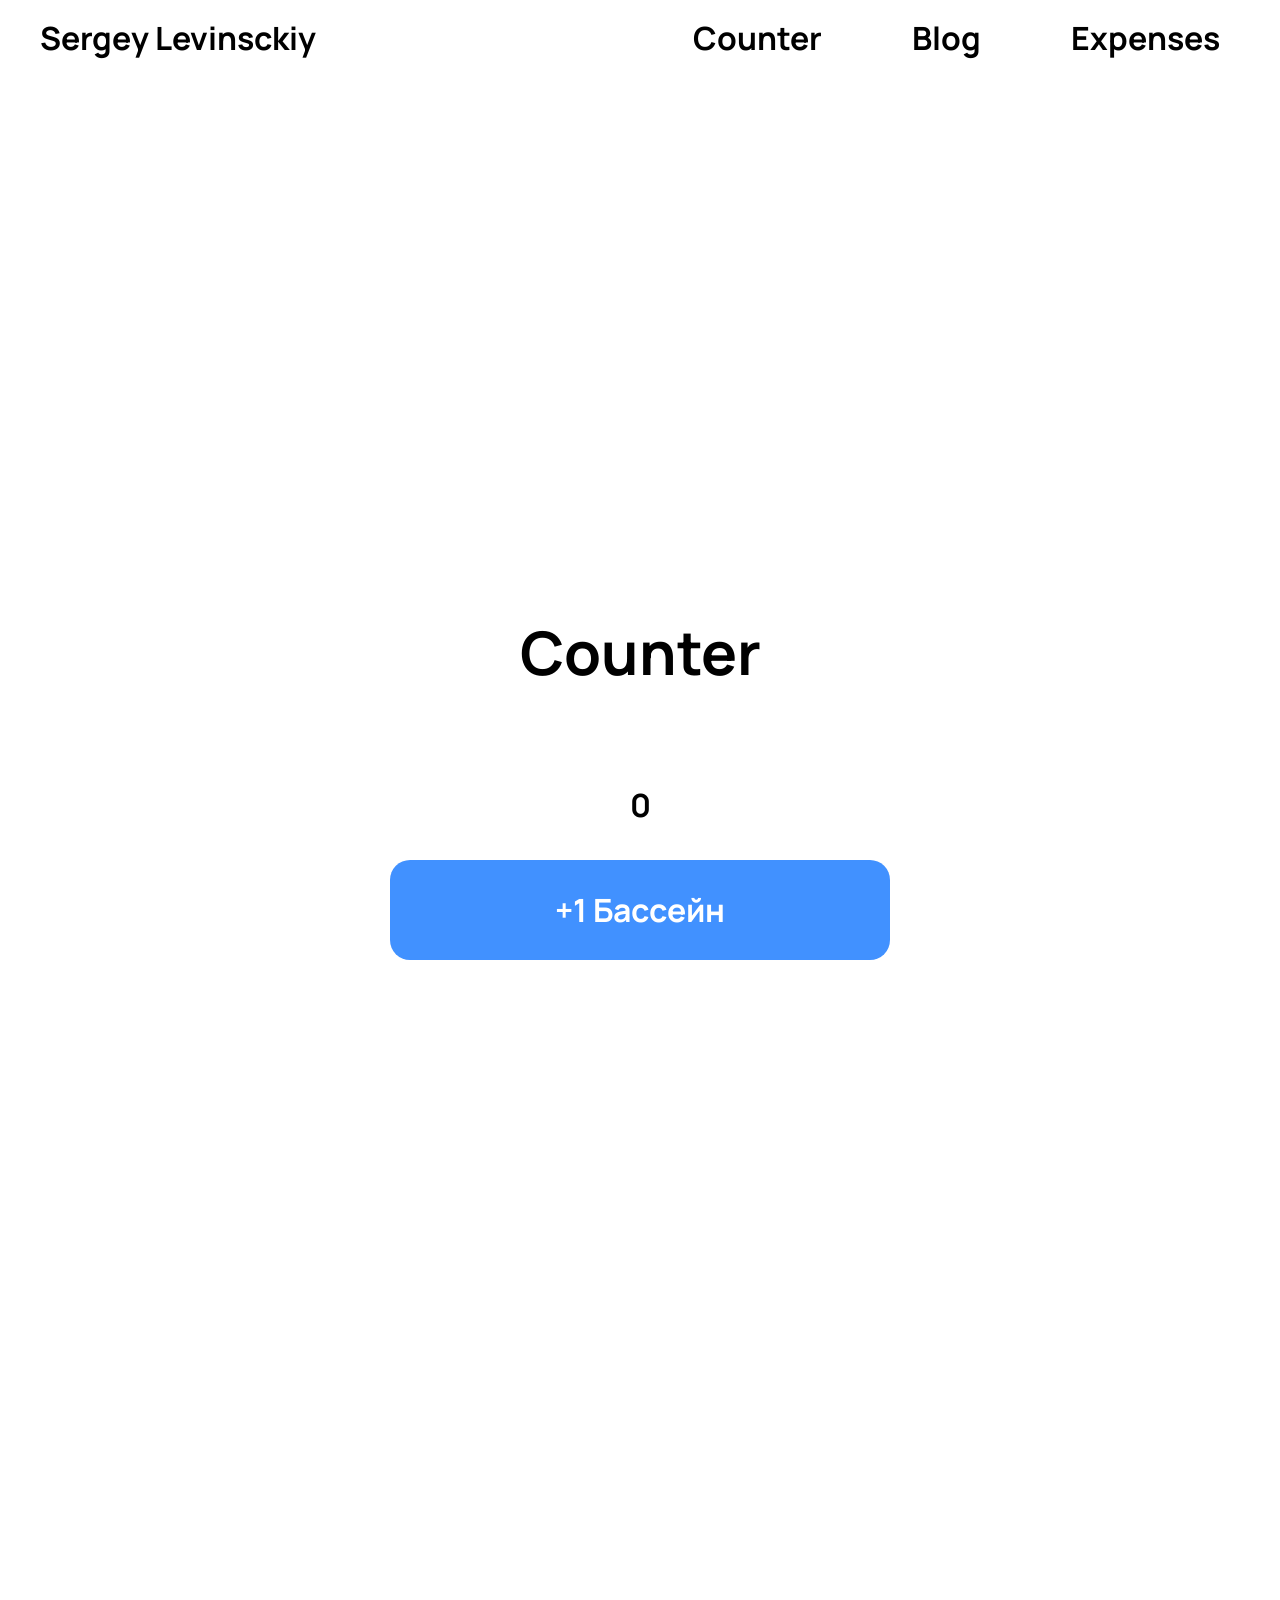
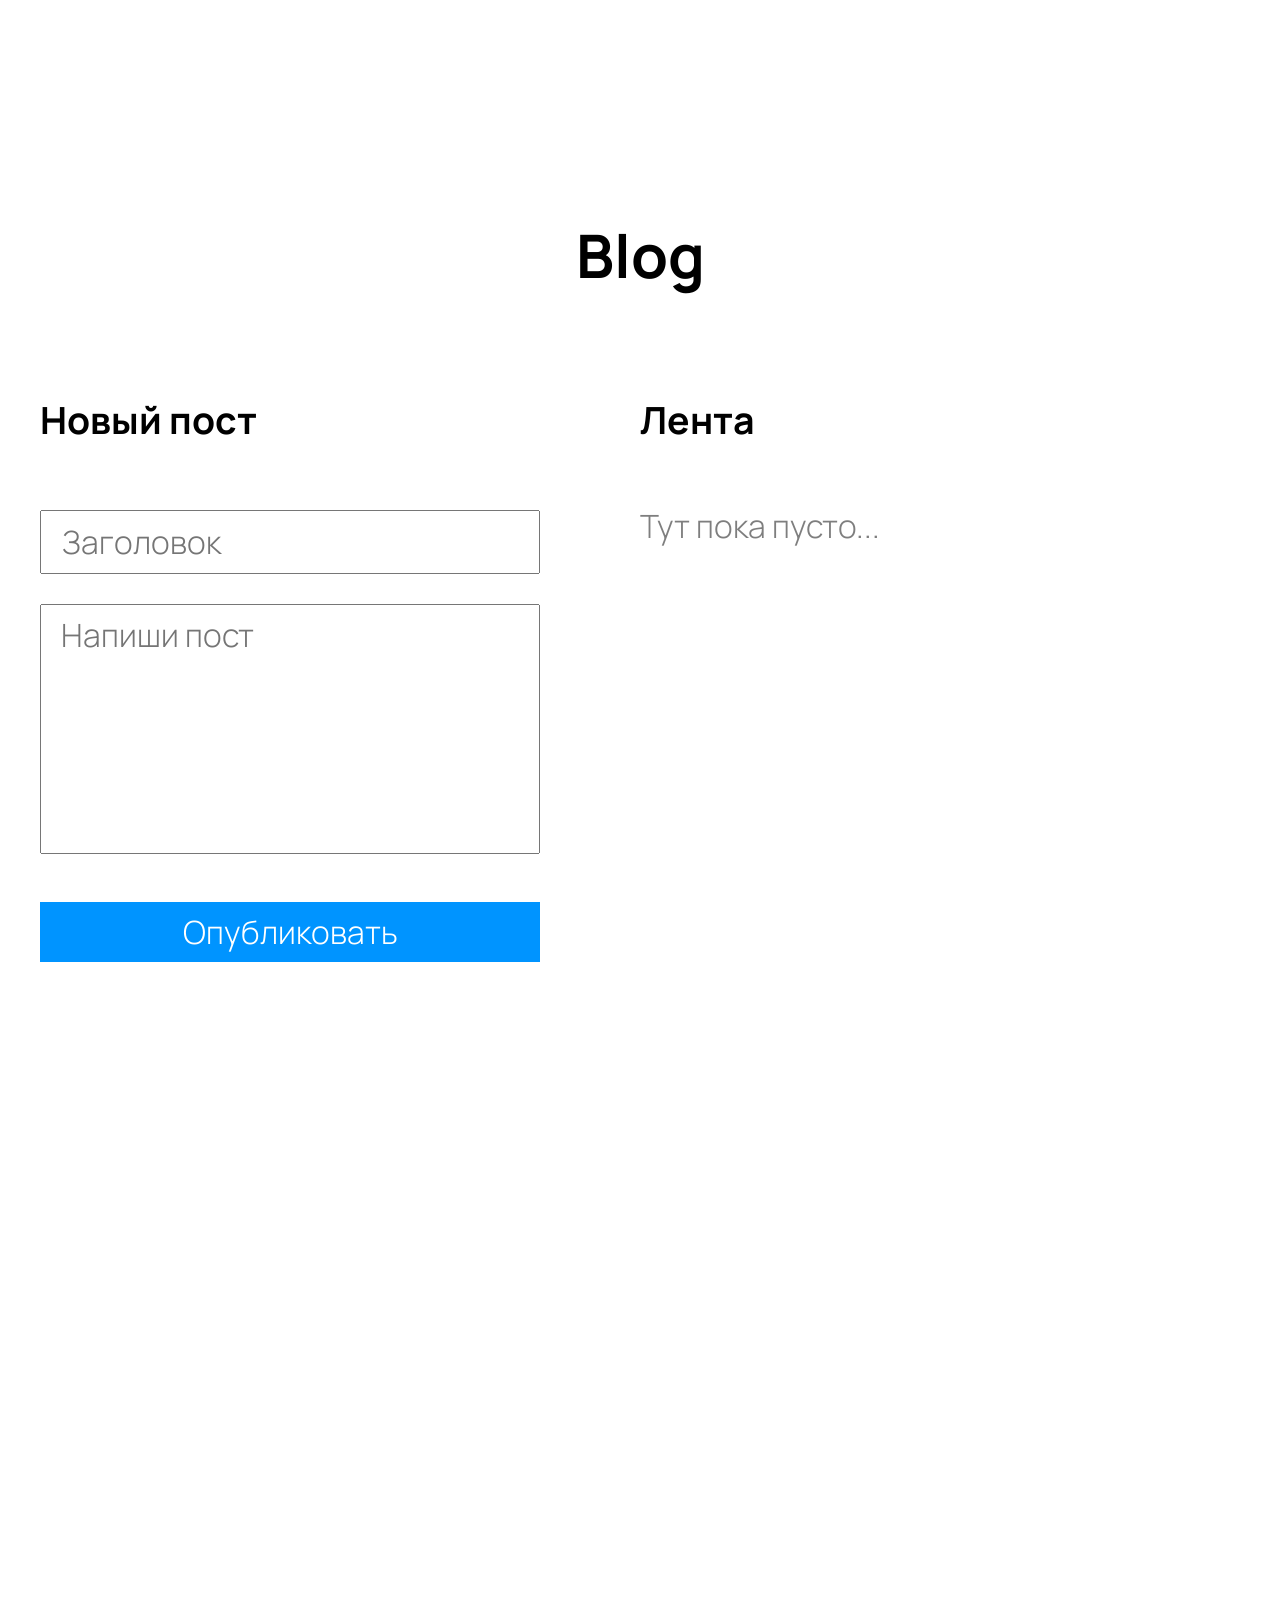
==== index.html @ 2fd4d4a5 "add blog.js" ====
<!DOCTYPE html>
<html lang="en">

<head>
    <meta charset="UTF-8">
    <meta name="viewport" content="width=device-width, initial-scale=1.0">
    <link rel="preconnect" href="https://fonts.googleapis.com">
    <link rel="preconnect" href="https://fonts.gstatic.com" crossorigin>
    <link href="https://fonts.googleapis.com/css2?family=Manrope:wght@200..800&display=swap" rel="stylesheet">

    <link rel="stylesheet" href="css/style.css">
    <title>App JS</title>
</head>

<body>
    <div class="container">
        <header class="header">
            <div class="logo">Sergey Levinsckiy</div>
            <nav>
                <ul>
                    <li><a href="#counter">Counter</a></li>
                    <li><a href="#blog">Blog</a></li>
                    <li><a href="#expenses">Expenses</a></li>
                </ul>
            </nav>
        </header>
        <main>
            <section class="counter" id="counter">
                <h2>Counter</h2>
                <div class="counter__resylt">
                    <p class="resylt">0</p>
                </div>
                <div class="counter__button">
                    <button class="counter__button-plus">+1 Бассейн</button>
                    <button class="counter__button-reset">Сбросить</button>
                </div>
            </section>
            <section class="blog" id="blog">
                <h2>Blog</h2>
                <div class="blog__body">
                    <div class="blog__new-post">
                        <h3 class="blog__title">Новый пост</h3>
                        <div class="blog__form">
                            <input type="text" class="blog__input blog__input--title" placeholder="Заголовок">
                            <textarea type="text" class="blog__input blog__input--post"
                                placeholder="Напиши пост"></textarea>
                            <button class="blog__button">Опубликовать</button>
                            <p class="validation-message"></p>
                        </div>
                    </div>
                    <div class="blog__posts">
                        <h3 class="blog__title">Лента</h3>
                        <div class="blog__content">
                            <p class="empty">Тут пока пусто...</p>
                        </div>
                    </div>
                </div>
            </section>
            <section class="expenses" id="expenses">
                <div class="expenses__body">
                </div>
            </section>
        </main>
        <footer>

        </footer>
    </div>
</body>

<script type="module" src="js/script.js"></script>

</html>
---- css/style.css ----
@charset "UTF-8";
/* ===== CSS RESET / BASE ===== */
*,
*::before,
*::after {
  box-sizing: border-box;
}

* {
  margin: 0;
  padding: 0;
}

/* Убираем странные дефолты браузеров */
html {
  line-height: 1.15;
  -webkit-text-size-adjust: 100%;
  scroll-behavior: smooth;
}

body {
  min-height: 100vh;
  text-rendering: optimizeSpeed;
}

/* Изображения */
img,
picture,
video,
canvas,
svg {
  display: block;
  max-width: 100%;
}

/* Формы */
input,
button,
textarea,
select {
  font: inherit;
  color: inherit;
}

button {
  background: none;
  border: none;
  cursor: pointer;
}

/* Ссылки */
a {
  text-decoration: none;
  color: inherit;
}

/* Списки */
ul,
ol {
  list-style: none;
}

/* Заголовки */
h1,
h2,
h3,
h4,
h5,
h6 {
  font-weight: inherit;
}

/* Таблицы */
table {
  border-collapse: collapse;
  border-spacing: 0;
}

.header {
  display: flex;
  position: sticky;
  z-index: 1000;
  top: 0;
  width: 100%;
  justify-content: space-between;
  align-items: center;
  background-color: #fff;
  margin: 20px 0 150px 0;
}
.header nav ul {
  display: flex;
}
.header nav ul li {
  margin-left: 50px;
}
.header nav ul li a {
  padding: 10px 20px;
}
.header nav ul li a:hover {
  opacity: 0.5;
}

.counter {
  display: flex;
  flex-direction: column;
  align-items: center;
  justify-content: center;
}
.counter button {
  width: 500px;
  height: 100px;
  border-radius: 20px;
  color: #fff;
}
.counter__resylt {
  margin-bottom: 36px;
}
.counter__button {
  display: flex;
  flex-direction: column;
  align-items: center;
  justify-content: center;
}
.counter__button-plus {
  background-color: #4191FF;
  margin-bottom: 35px;
}
.counter__button-reset {
  display: none;
  background-color: #D45366;
}
.counter .open {
  display: block;
}

.blog {
  display: flex;
  flex-direction: column;
  justify-content: center;
  align-items: center;
}
.blog__body {
  display: flex;
  font-size: 32px;
  font-weight: 300;
  line-height: 60px;
}
.blog__title {
  margin-bottom: 60px;
  font-weight: 700;
}
.blog__new-post {
  max-width: 50%;
}
.blog__form {
  position: relative;
}
.blog__input {
  width: 500px;
  margin-bottom: 30px;
  padding: 0 20px;
}
.blog textarea {
  width: 500px;
  height: 250px;
}
.blog__input--post {
  resize: none;
}
.blog__input--post ::-moz-placeholder {
  vertical-align: text-top;
  transform: translateY(20px);
}
.blog__input--post ::placeholder {
  vertical-align: text-top;
  transform: translateY(20px);
}
.blog__button {
  width: 500px;
  background-color: #0094FF;
  color: #fff;
  margin-bottom: 30px;
}
.blog__posts {
  position: relative;
  width: 50%;
}
.blog__posts .post {
  width: 500px;
  line-height: 100%;
  margin-bottom: 50px;
  opacity: 1;
}
.blog__posts .post__data {
  font-size: 25px;
  color: #0094FF;
  margin-bottom: 15px;
}
.blog__posts .post__title {
  font-weight: 700;
  margin-bottom: 15px;
}
.blog__posts .post__text {
  font-size: 25px;
}
.blog__content {
  position: absolute;
  line-height: 32px;
}
.blog__content--block {
  display: none;
}
.blog__content .empty {
  opacity: 0.5;
}

.validation-message {
  color: #FF0000;
  display: none;
}

html {
  scroll-behavior: smooth;
}

body {
  font-family: "Manrope";
  font-weight: 700;
  font-size: 32px;
  letter-spacing: 0%;
}

h2 {
  font-size: 60px;
  margin-bottom: 100px;
}

.container {
  max-width: 1200px;
  margin: 0 auto;
}

section {
  height: 1200px;
  margin-bottom: 200px;
}

.open {
  display: block;
}
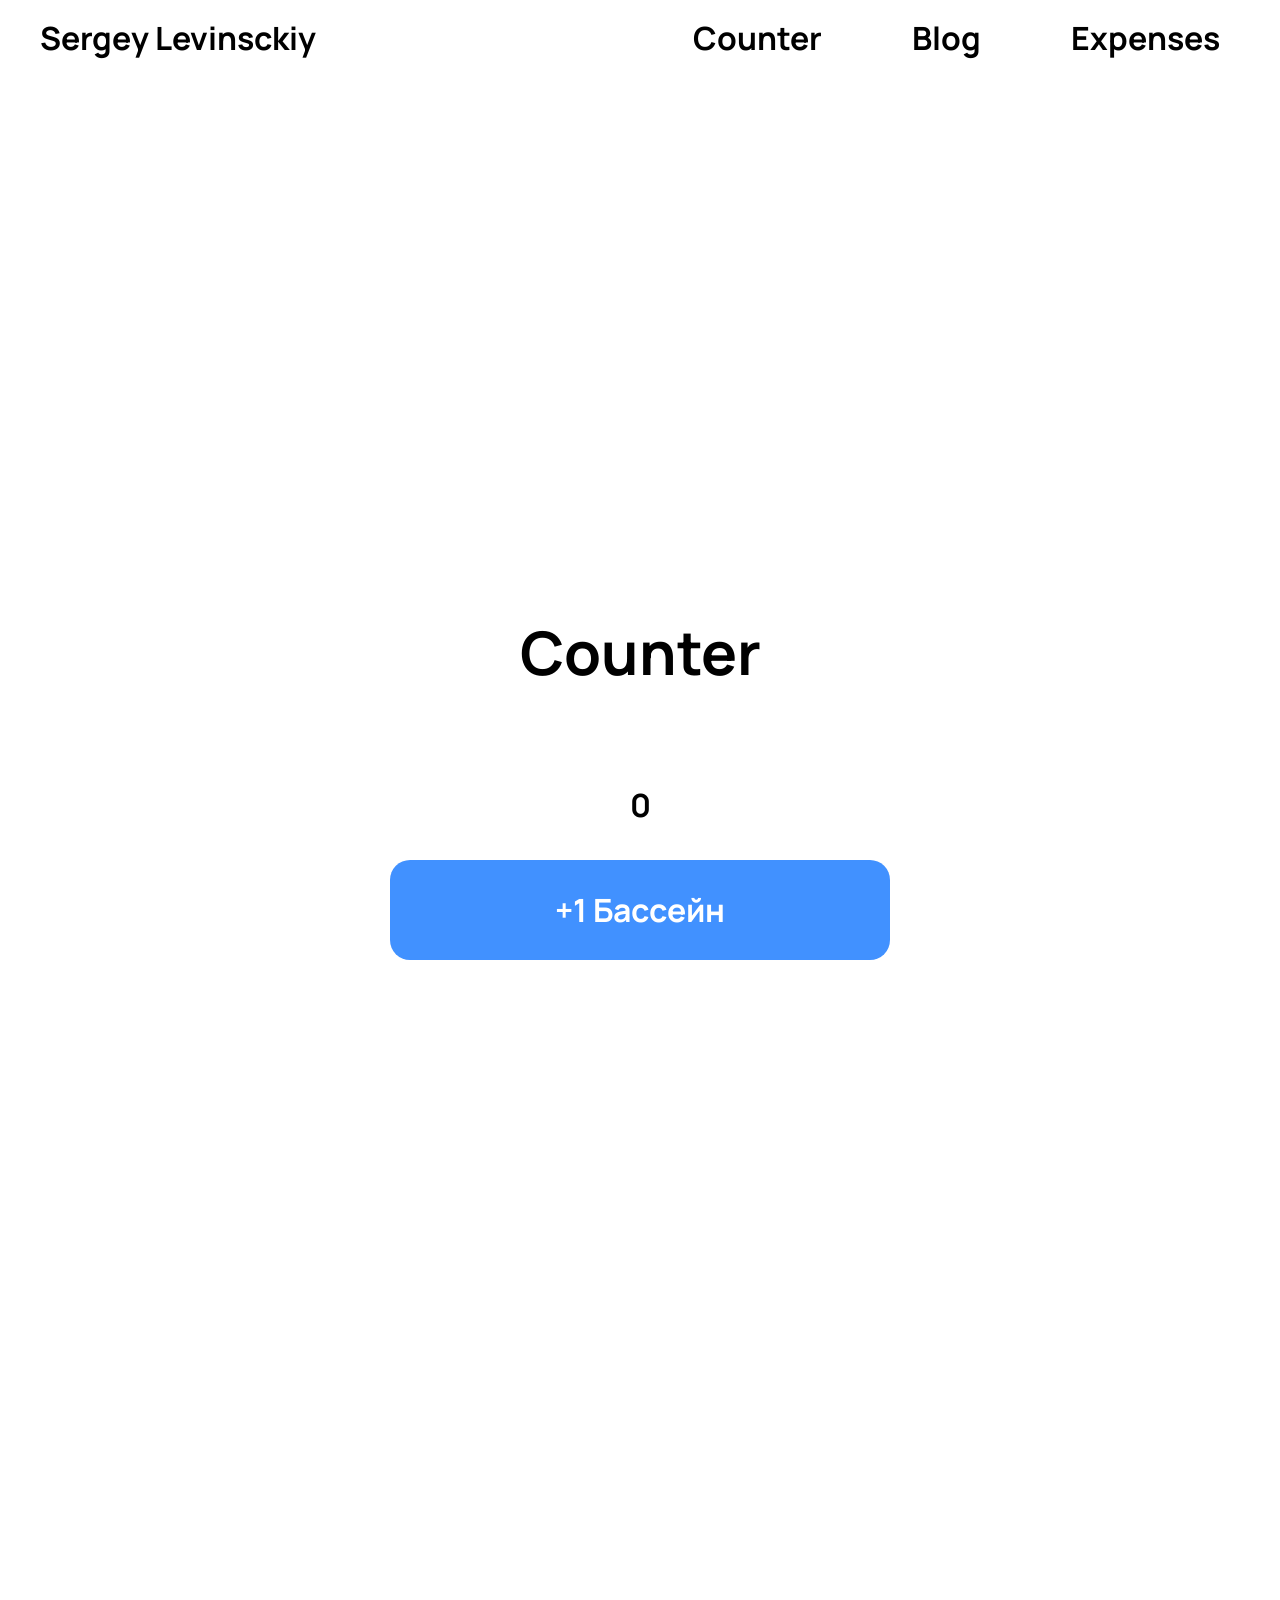
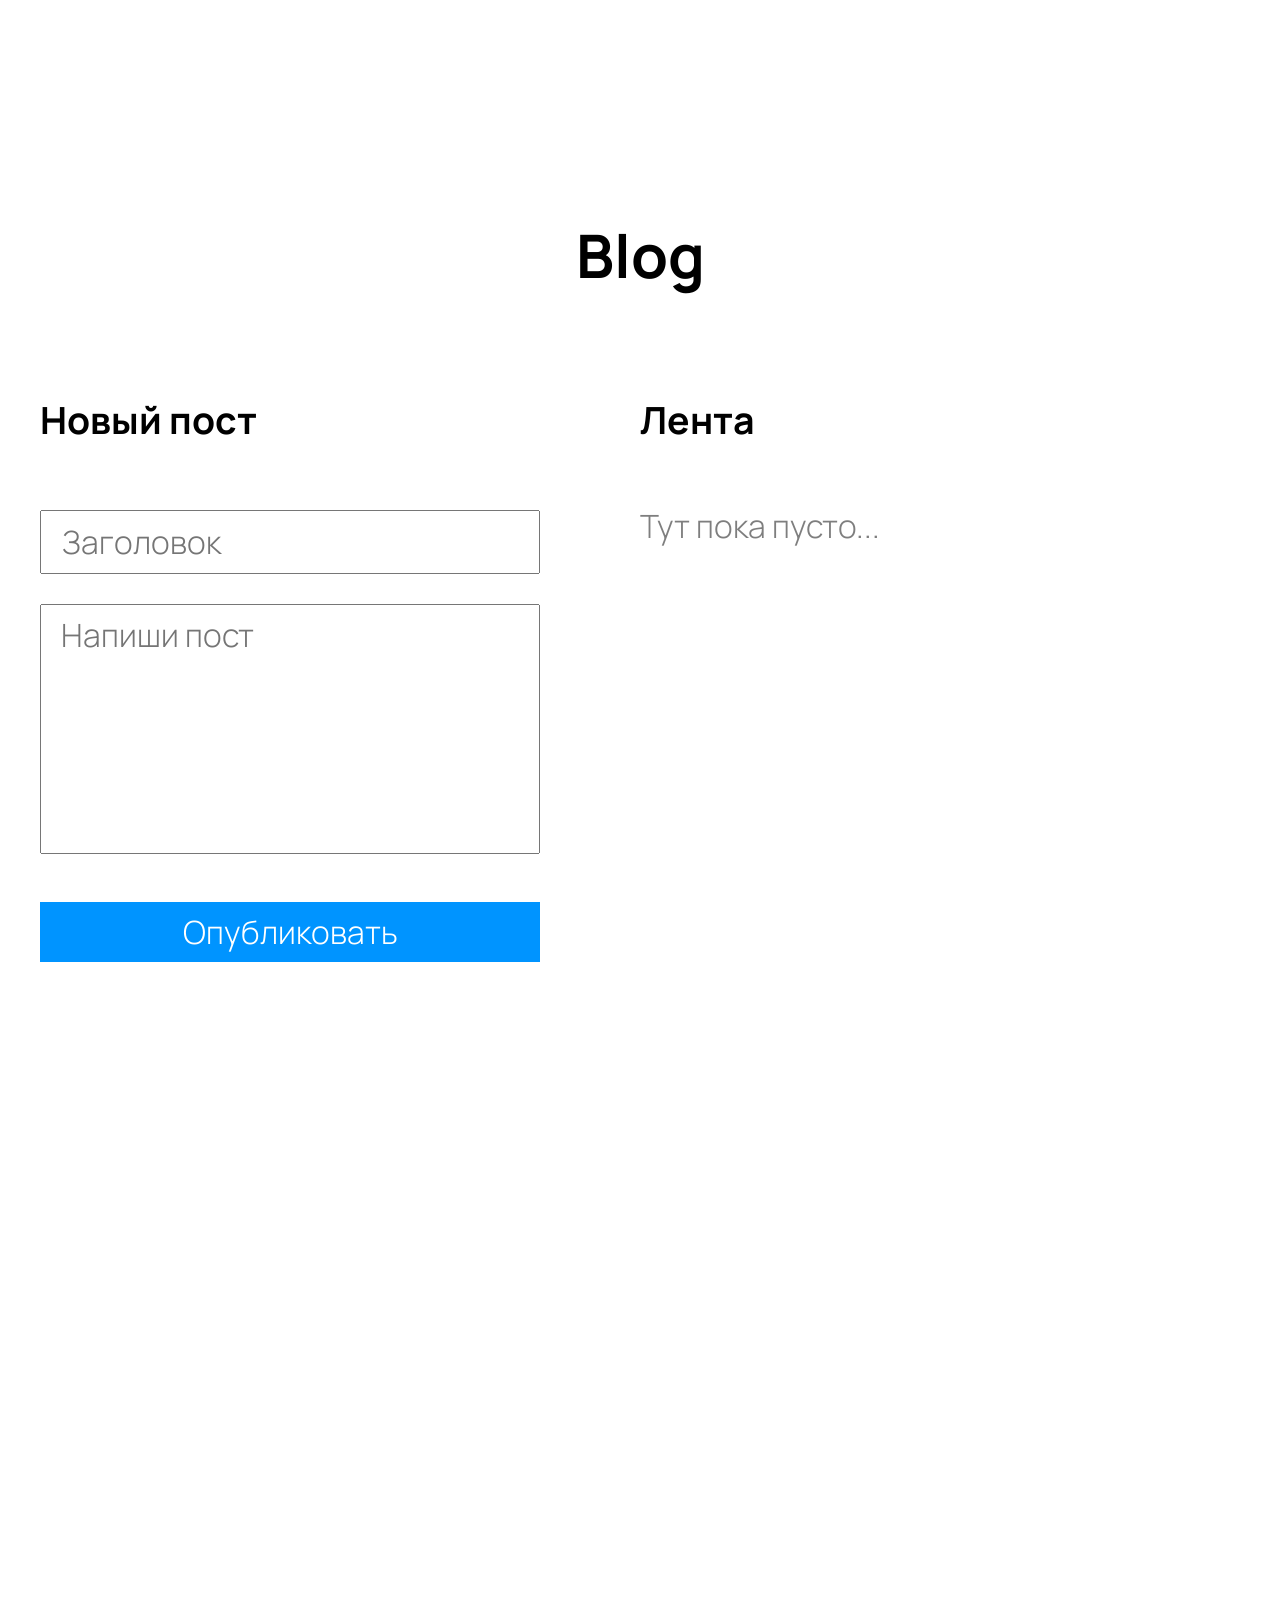
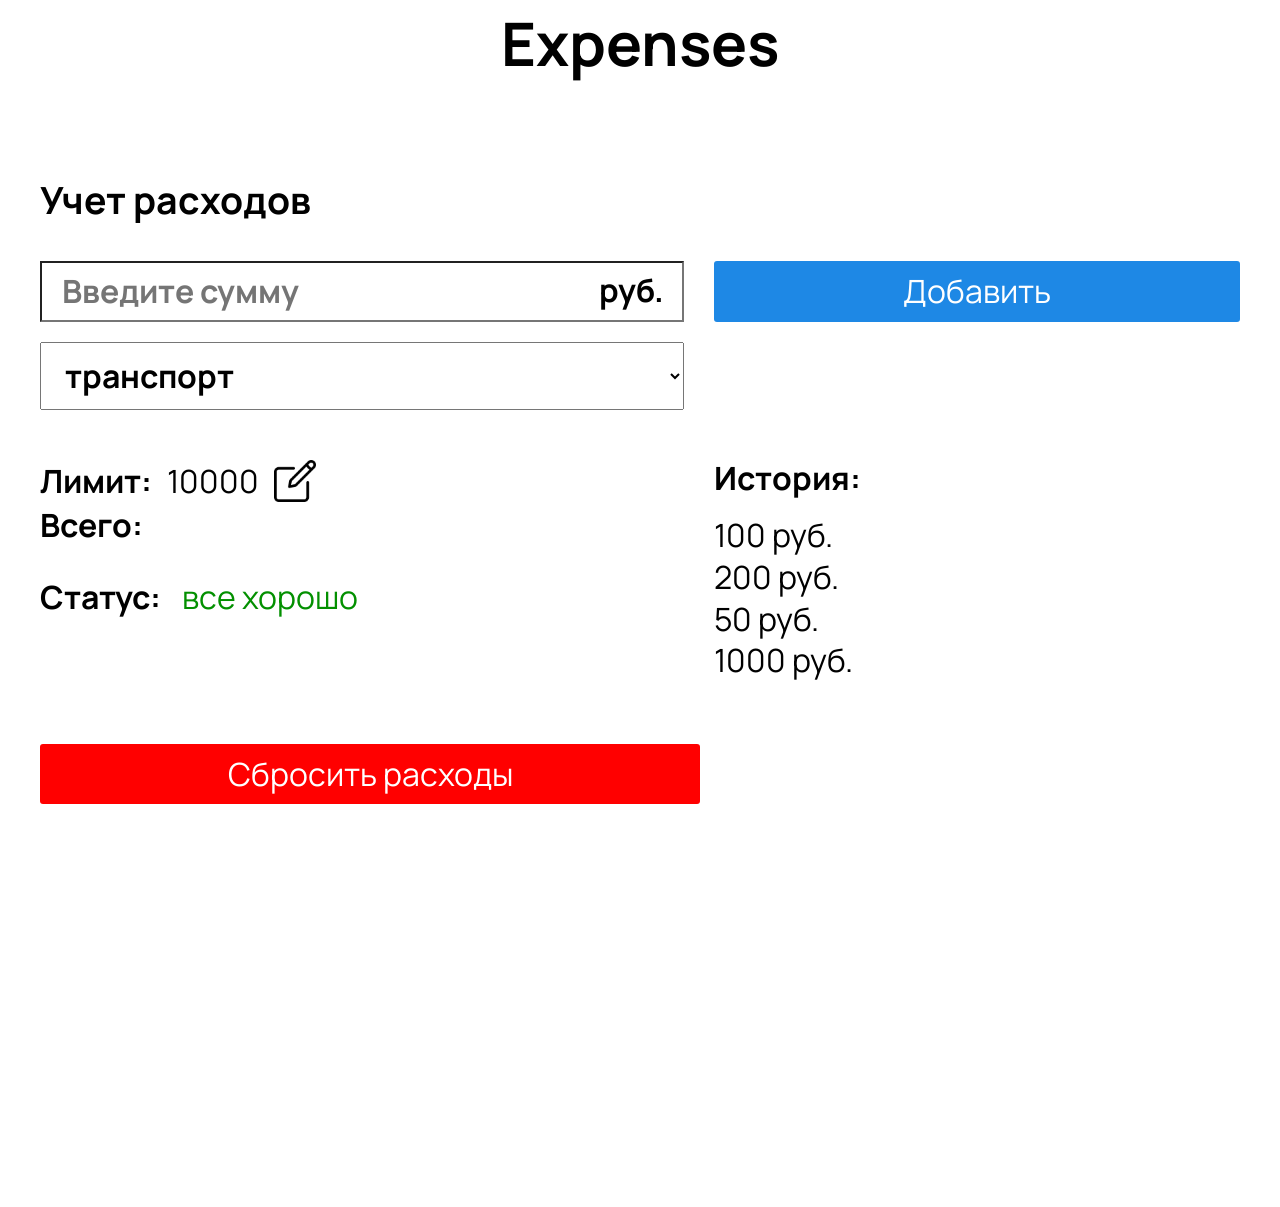
==== commit e4c6951d: "add Expenses html+css+popup.js" ====
--- a/index.html
+++ b/index.html
@@ -20,7 +20,7 @@
                 <ul>
                     <li><a href="#counter">Counter</a></li>
                     <li><a href="#blog">Blog</a></li>
-                    <li><a href="#expenses">Expenses</a></li>
+                    <li><a href="#expense">Expenses</a></li>
                 </ul>
             </nav>
         </header>
@@ -56,8 +56,68 @@
                     </div>
                 </div>
             </section>
-            <section class="expenses" id="expenses">
-                <div class="expenses__body">
+            <section class="expense" id="expense">
+                <h2>Expenses</h2>
+                <div class="expense__body">
+                    <h3 class="expense__title">Учет расходов</h3>
+                    <form class="expense-form">
+                        <div class="expense-form__spending">
+                            <input type="number" class="expense-form__spending-input" placeholder="Введите сумму">
+                            <span class="expense-form__spending-currency">руб.</span>
+                            <button class="expense-form__spending-btn-add">
+                                Добавить
+                            </button>
+                        </div>
+
+                        <select class="expense-form__list">
+                            <option value="транспорт" class="expense-form__list-transport">транспорт</option>
+                            <option value="кафе и рестораны" class="expense-form__list-cafe">кафе и рестораны</option>
+                            <option value="аптека" class="expense-form__list-pharmacy">аптека</option>
+                            <option value="развлечения" class="expense-form__list-entertainment">развлечения</option>
+                        </select>
+                    </form>
+                    <div class="expense-info">
+                        <div class="expense-info__status">
+                            <p class="expense-info__limit">
+                                <span>Лимит: </span><span class="expense-info__limit-value">10000</span>
+                                <img src="/img/expenses/img-1.png" alt="Изменить"
+                                    class="expense-info__limit-img-change">
+                            </p>
+
+                            <p class="expense-info__total">
+                                Всего: <span class="expense-info__total-value"></span>
+                            </p>
+
+                            <p class="expense-info__state">
+                                Статус: <span class="expense-info__state-value expense-info__state-value--good">все
+                                    хорошо</span>
+                            </p>
+                        </div>
+                        <div class="popup  ">
+                            <div class="popup__content">
+                                <h3 class="popup__title">Новый лимит</h3>
+                                <div class="popup__spending">
+                                    <input type="number" class="popup__spending-input" placeholder="Введите сумму">
+                                    <span class="popup__spending-currency">руб.</span>
+                                    <button class="popup__spending-btn-add">
+                                        Задать лимит
+                                    </button>
+                                    <div class="popup__close-btn "></div>
+                                </div>
+                            </div>
+                        </div>
+                        <div class="expense-info__history">
+                            <div class="expense-info__history-title">История:</div>
+
+                            <ol class="expense-info__history-list">
+                                <li class="expense-info__history-item">100 руб.</li>
+                                <li class="expense-info__history-item">200 руб.</li>
+                                <li class="expense-info__history-item">50 руб.</li>
+                                <li class="expense-info__history-item">1000 руб.</li>
+                            </ol>
+                        </div>
+                    </div>
+                    <button class="expense__btn-reset">Сбросить расходы</button>
                 </div>
             </section>
         </main>
--- a/css/style.css
+++ b/css/style.css
@@ -42,6 +42,19 @@
   color: inherit;
 }
 
+input[type=number]::-webkit-outer-spin-button,
+input[type=number]::-webkit-inner-spin-button {
+  -webkit-appearance: none;
+}
+
+input[type=number],
+input[type=number]:hover,
+input[type=number]:focus {
+  -webkit-appearance: none;
+          appearance: none;
+  -moz-appearance: textfield;
+}
+
 button {
   background: none;
   border: none;
@@ -125,6 +138,9 @@
   background-color: #4191FF;
   margin-bottom: 35px;
 }
+.counter__button-plus:hover {
+  background: #1565c0;
+}
 .counter__button-reset {
   display: none;
   background-color: #D45366;
@@ -181,6 +197,9 @@
   color: #fff;
   margin-bottom: 30px;
 }
+.blog__button:hover {
+  background: #1565c0;
+}
 .blog__posts {
   position: relative;
   width: 50%;
@@ -219,6 +238,224 @@
   display: none;
 }
 
+.expense {
+  display: flex;
+  flex-direction: column;
+  justify-content: center;
+  align-items: center;
+}
+.expense__body {
+  display: flex;
+  flex-direction: column;
+  width: 100%;
+  font-size: 32px;
+  font-weight: 700;
+}
+.expense__title {
+  width: 100%;
+  margin-bottom: 40px;
+}
+.expense__btn-reset {
+  width: 55%;
+  font-weight: 400;
+  line-height: 60px;
+  color: #fff;
+  background-color: #FF0000;
+  border-radius: 3px;
+}
+
+.expense-form {
+  display: flex;
+  flex-direction: column;
+  width: 100%;
+  margin-bottom: 50px;
+  position: relative;
+}
+.expense-form__spending {
+  display: flex;
+  margin-bottom: 20px;
+}
+.expense-form__spending-input {
+  width: 55%;
+  margin-right: 30px;
+  padding: 10px 20px;
+}
+.expense-form__spending-currency {
+  position: absolute;
+  top: 11px;
+  right: 48%;
+}
+.expense-form__spending-btn-add {
+  width: 45%;
+  background: #1e88e5;
+  font-weight: 400;
+  color: white;
+  border-radius: 3px;
+  transition: 0.2s;
+}
+.expense-form__spending-btn-add:hover {
+  background: #1565c0;
+}
+.expense-form__list {
+  width: 53.67%;
+  margin-right: 30px;
+  padding: 10px 20px;
+}
+
+.expense-info {
+  display: flex;
+  margin-bottom: 60px;
+}
+.expense-info__limit, .expense-info__total, .expense-info__text {
+  margin-bottom: 5px;
+}
+.expense-info__status {
+  width: 55%;
+  margin-right: 30px;
+}
+.expense-info__limit {
+  display: flex;
+  font-weight: 700;
+  line-height: 100%;
+}
+.expense-info__limit span {
+  margin-top: 5px;
+}
+.expense-info__limit-value {
+  font-weight: 400;
+  margin-top: 5px;
+  margin-left: 15px;
+  margin-right: 15px;
+}
+.expense-info__limit-img-change {
+  top: 0;
+  width: 42px;
+  cursor: pointer;
+}
+.expense-info__total {
+  font-weight: 700;
+  margin-bottom: 35px;
+}
+.expense-info__total-value {
+  font-weight: 400;
+  margin-left: 15px;
+  margin-right: 15px;
+}
+.expense-info__state {
+  font-weight: 700;
+}
+.expense-info__state-value {
+  font-weight: 400;
+  margin-left: 15px;
+  margin-right: 15px;
+}
+.expense-info__state-value--good {
+  color: #039000;
+}
+.expense-info__state-value--bad {
+  color: #FC0000;
+}
+.expense-info__history {
+  width: 45%;
+}
+.expense-info__history-title {
+  margin-bottom: 20px;
+  font-weight: 700;
+}
+.expense-info__history-list {
+  margin-bottom: 5px;
+}
+.expense-info__history-item {
+  font-weight: 400;
+  margin-bottom: 5px;
+}
+
+.popup {
+  position: fixed;
+  top: 0;
+  left: 0;
+  width: 100%;
+  height: 100%;
+  display: flex;
+  justify-content: center;
+  align-items: center;
+  padding: 20px;
+  background-color: rgba(0, 0, 0, 0.4392156863);
+  color: #121212;
+  opacity: 0;
+  visibility: hidden;
+  transition: all 0.2s ease;
+  z-index: 10000;
+}
+.popup__change-limit-open {
+  opacity: 1;
+  visibility: visible;
+}
+.popup__content {
+  position: absolute;
+  display: flex;
+  flex-direction: column;
+  font-size: 32px;
+  width: 990px;
+  height: 525px;
+  padding: 60px;
+  border-radius: 5px;
+  background-color: #fff;
+}
+.popup__title {
+  font-size: 32px;
+  margin-bottom: 150px;
+}
+.popup__spending {
+  width: 100%;
+}
+.popup__spending-input {
+  width: calc(60% - 37px);
+  margin-right: 30px;
+  padding: 10px 20px;
+}
+.popup__spending-currency {
+  position: absolute;
+  font-weight: 400;
+  top: 255px;
+  right: 46%;
+}
+.popup__spending-btn-add {
+  width: 40%;
+  padding: 10px 20px;
+  background: #1e88e5;
+  font-weight: 400;
+  color: white;
+  border-radius: 3px;
+  transition: 0.2s;
+}
+.popup__spending-btn-add:hover {
+  background: #1565c0;
+}
+.popup__close-btn {
+  position: absolute;
+  top: 45px;
+  right: 45px;
+  width: 30px;
+  height: 30px;
+  cursor: pointer;
+}
+.popup__close-btn::before, .popup__close-btn::after {
+  content: "";
+  position: absolute;
+  top: 14px;
+  left: -1px;
+  width: 35px;
+  height: 3px;
+  background: #000;
+}
+.popup__close-btn::before {
+  transform: rotate(45deg);
+}
+.popup__close-btn::after {
+  transform: rotate(-45deg);
+}
+
 html {
   scroll-behavior: smooth;
 }
@@ -228,6 +465,10 @@
   font-weight: 700;
   font-size: 32px;
   letter-spacing: 0%;
+}
+
+.body-fixed {
+  overflow: hidden;
 }
 
 h2 {
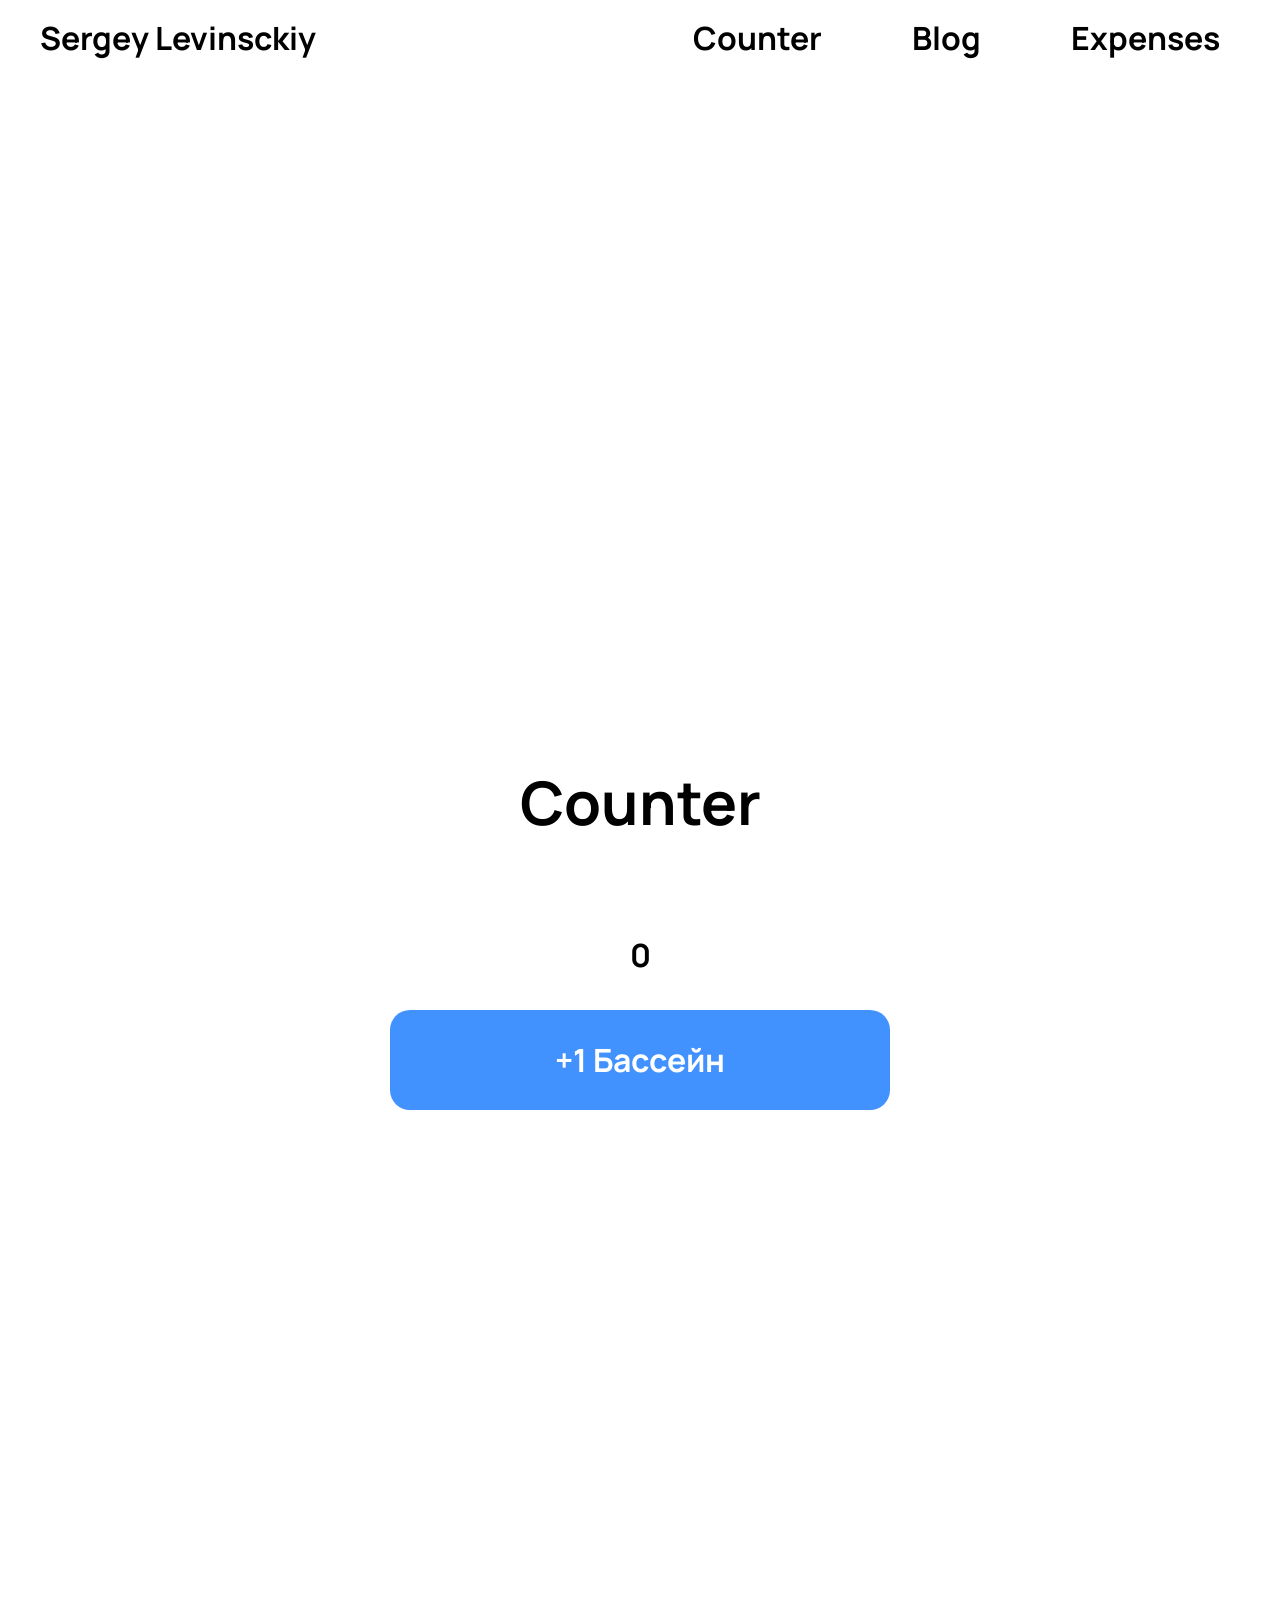
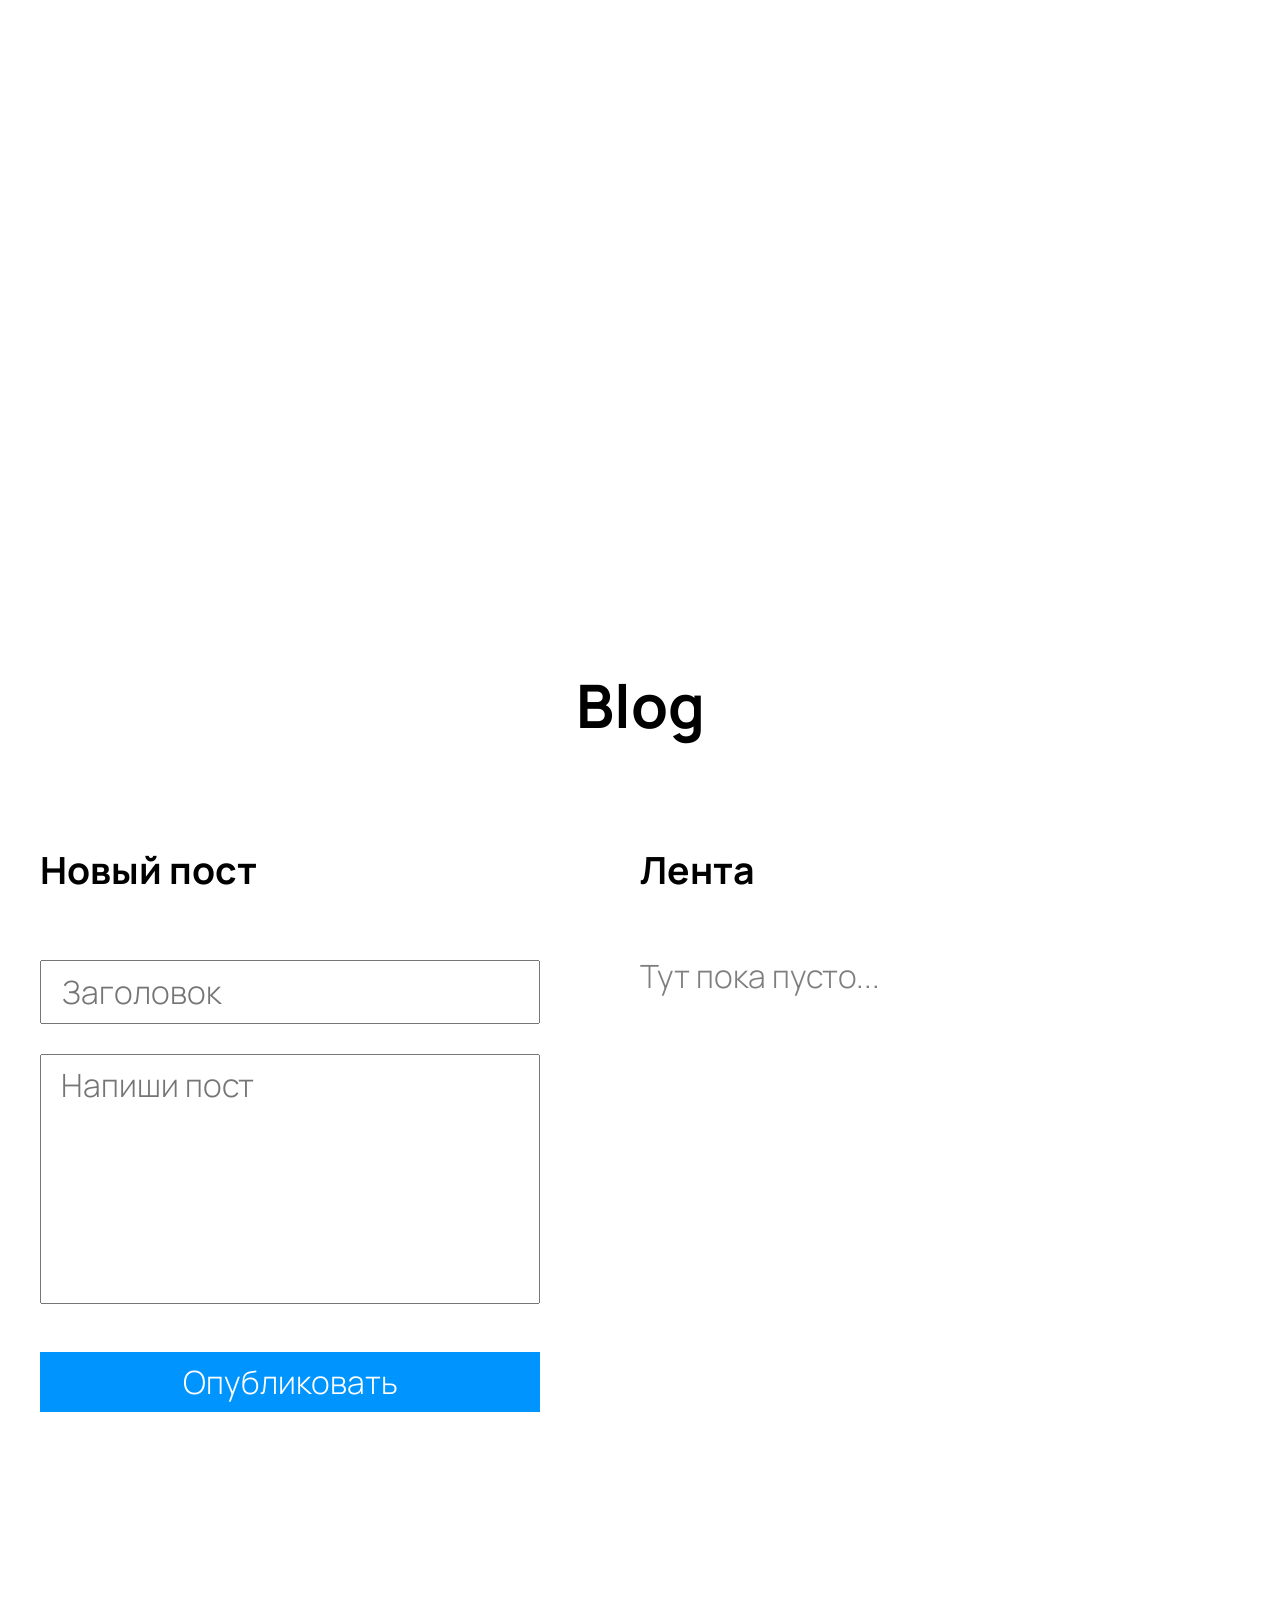
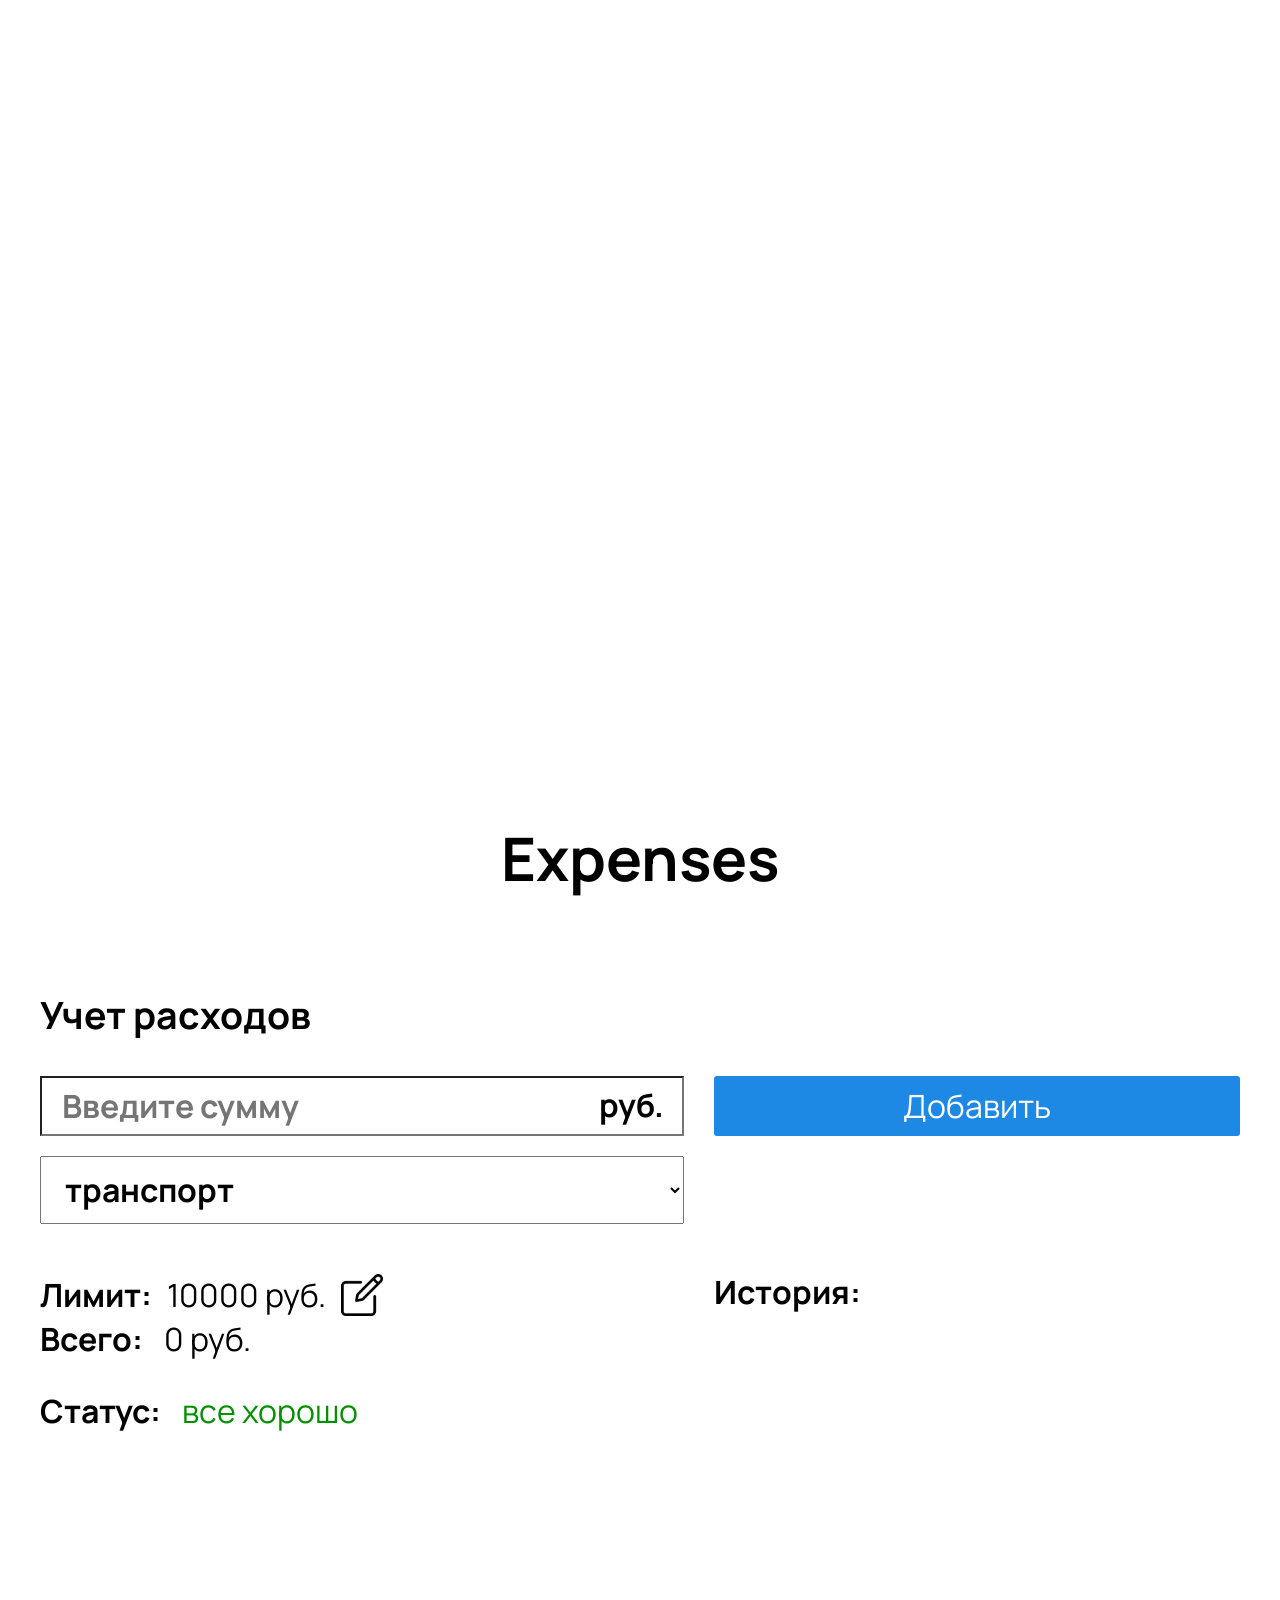
==== commit 0f761536: "improving the code and working on bugs" ====
--- a/index.html
+++ b/index.html
@@ -79,13 +79,12 @@
                     <div class="expense-info">
                         <div class="expense-info__status">
                             <p class="expense-info__limit">
-                                <span>Лимит: </span><span class="expense-info__limit-value">10000</span>
-                                <img src="/img/expenses/img-1.png" alt="Изменить"
-                                    class="expense-info__limit-img-change">
+                                <span>Лимит: </span><span class="expense-info__limit-value">10000 руб.</span>
+                                <img src="img/expenses/img-1.png" alt="Изменить" class="expense-info__limit-img-change">
                             </p>
 
                             <p class="expense-info__total">
-                                Всего: <span class="expense-info__total-value"></span>
+                                Всего: <span class="expense-info__total-value">0 руб.</span>
                             </p>
 
                             <p class="expense-info__state">
@@ -99,7 +98,7 @@
                                 <div class="popup__spending">
                                     <input type="number" class="popup__spending-input" placeholder="Введите сумму">
                                     <span class="popup__spending-currency">руб.</span>
-                                    <button class="popup__spending-btn-add">
+                                    <button class="popup__spending-btn-change">
                                         Задать лимит
                                     </button>
                                     <div class="popup__close-btn "></div>
@@ -108,12 +107,7 @@
                         </div>
                         <div class="expense-info__history">
                             <div class="expense-info__history-title">История:</div>
-
                             <ol class="expense-info__history-list">
-                                <li class="expense-info__history-item">100 руб.</li>
-                                <li class="expense-info__history-item">200 руб.</li>
-                                <li class="expense-info__history-item">50 руб.</li>
-                                <li class="expense-info__history-item">1000 руб.</li>
                             </ol>
                         </div>
                     </div>
--- a/css/style.css
+++ b/css/style.css
@@ -205,11 +205,16 @@
   width: 50%;
 }
 .blog__posts .post {
+  display: flex;
+  align-items: center;
   width: 500px;
   line-height: 100%;
   margin-bottom: 50px;
   opacity: 1;
 }
+.blog__posts .post__content {
+  width: 92%;
+}
 .blog__posts .post__data {
   font-size: 25px;
   color: #0094FF;
@@ -222,6 +227,16 @@
 .blog__posts .post__text {
   font-size: 25px;
 }
+.blog__posts .post__delete-btn {
+  display: flex;
+  width: 8%;
+  height: 100%;
+  background-color: rgba(0, 0, 0, 0.062745098);
+  cursor: pointer;
+}
+.blog__posts .post__img-delet {
+  width: 40px;
+}
 .blog__content {
   position: absolute;
   line-height: 32px;
@@ -256,6 +271,7 @@
   margin-bottom: 40px;
 }
 .expense__btn-reset {
+  display: none;
   width: 55%;
   font-weight: 400;
   line-height: 60px;
@@ -420,7 +436,7 @@
   top: 255px;
   right: 46%;
 }
-.popup__spending-btn-add {
+.popup__spending-btn-change {
   width: 40%;
   padding: 10px 20px;
   background: #1e88e5;
@@ -429,7 +445,7 @@
   border-radius: 3px;
   transition: 0.2s;
 }
-.popup__spending-btn-add:hover {
+.popup__spending-btn-change:hover {
   background: #1565c0;
 }
 .popup__close-btn {
@@ -482,7 +498,7 @@
 }
 
 section {
-  height: 1200px;
+  height: 1500px;
   margin-bottom: 200px;
 }
 
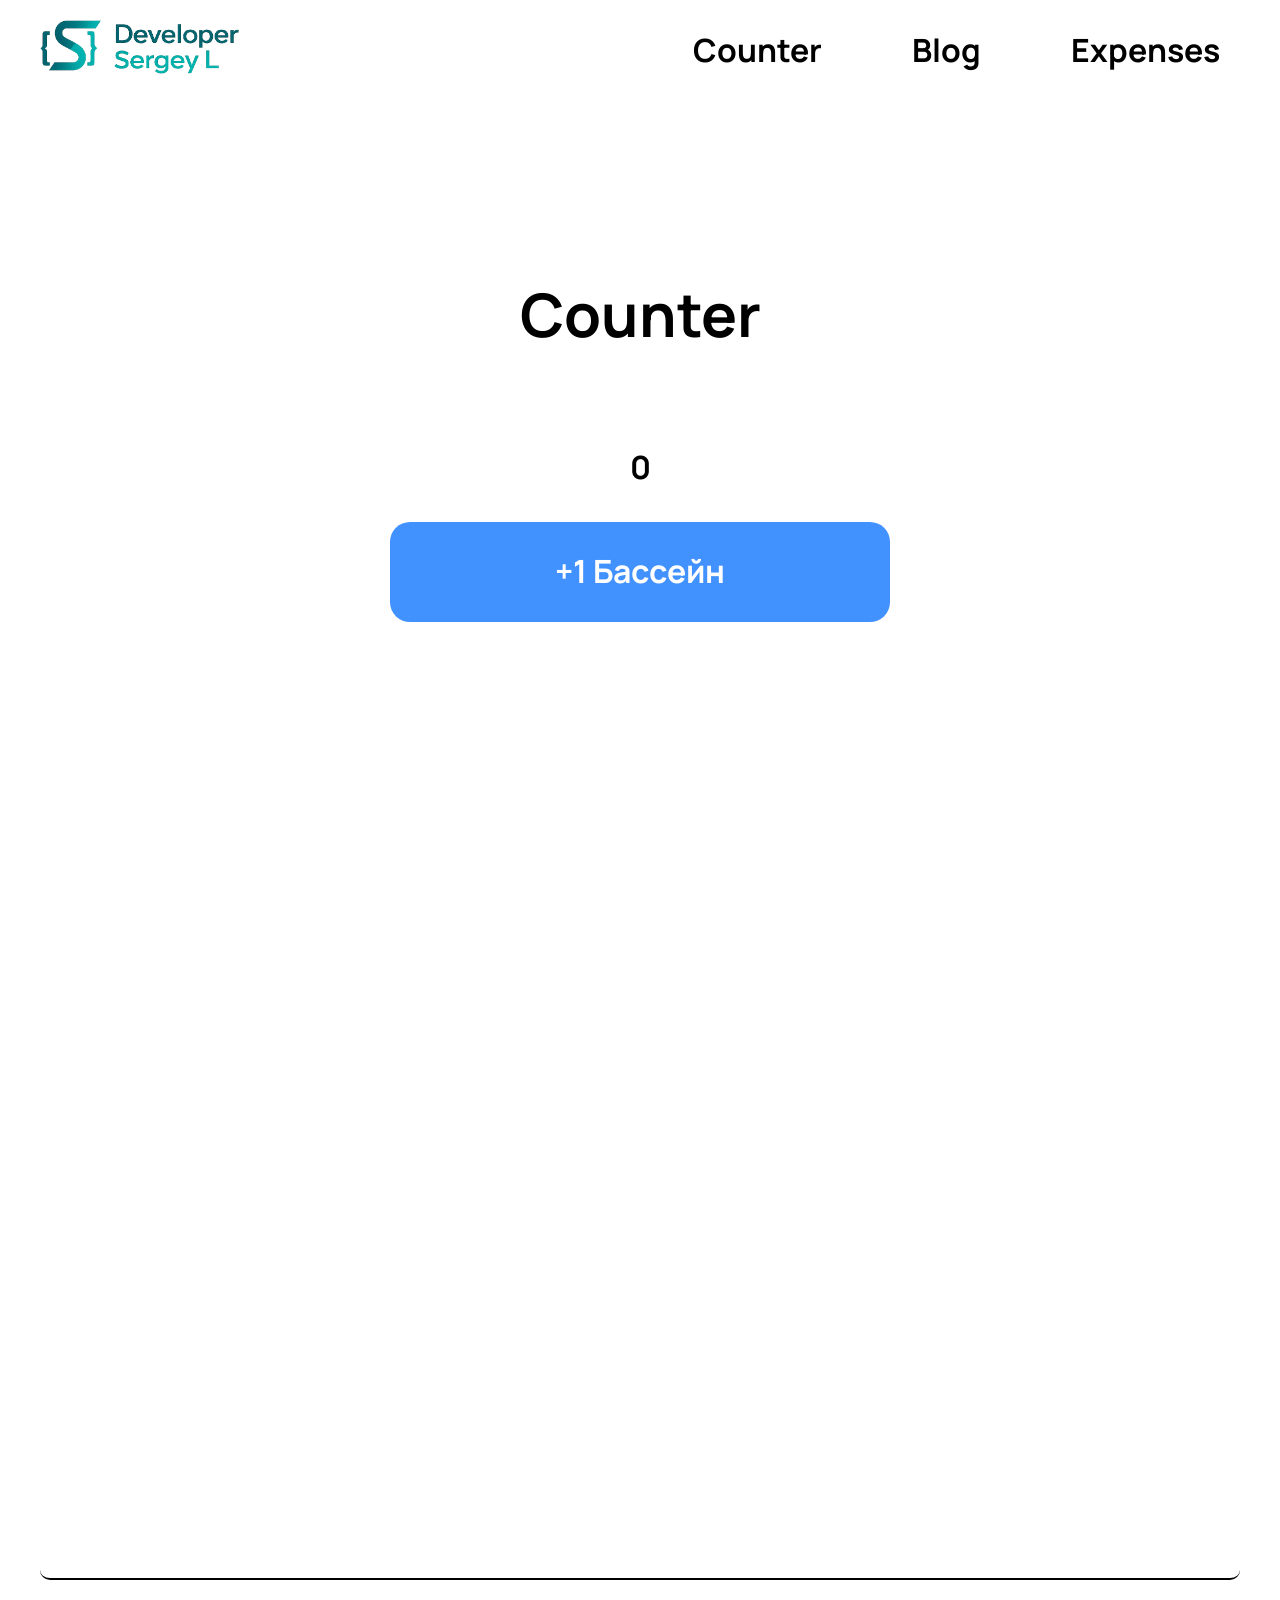
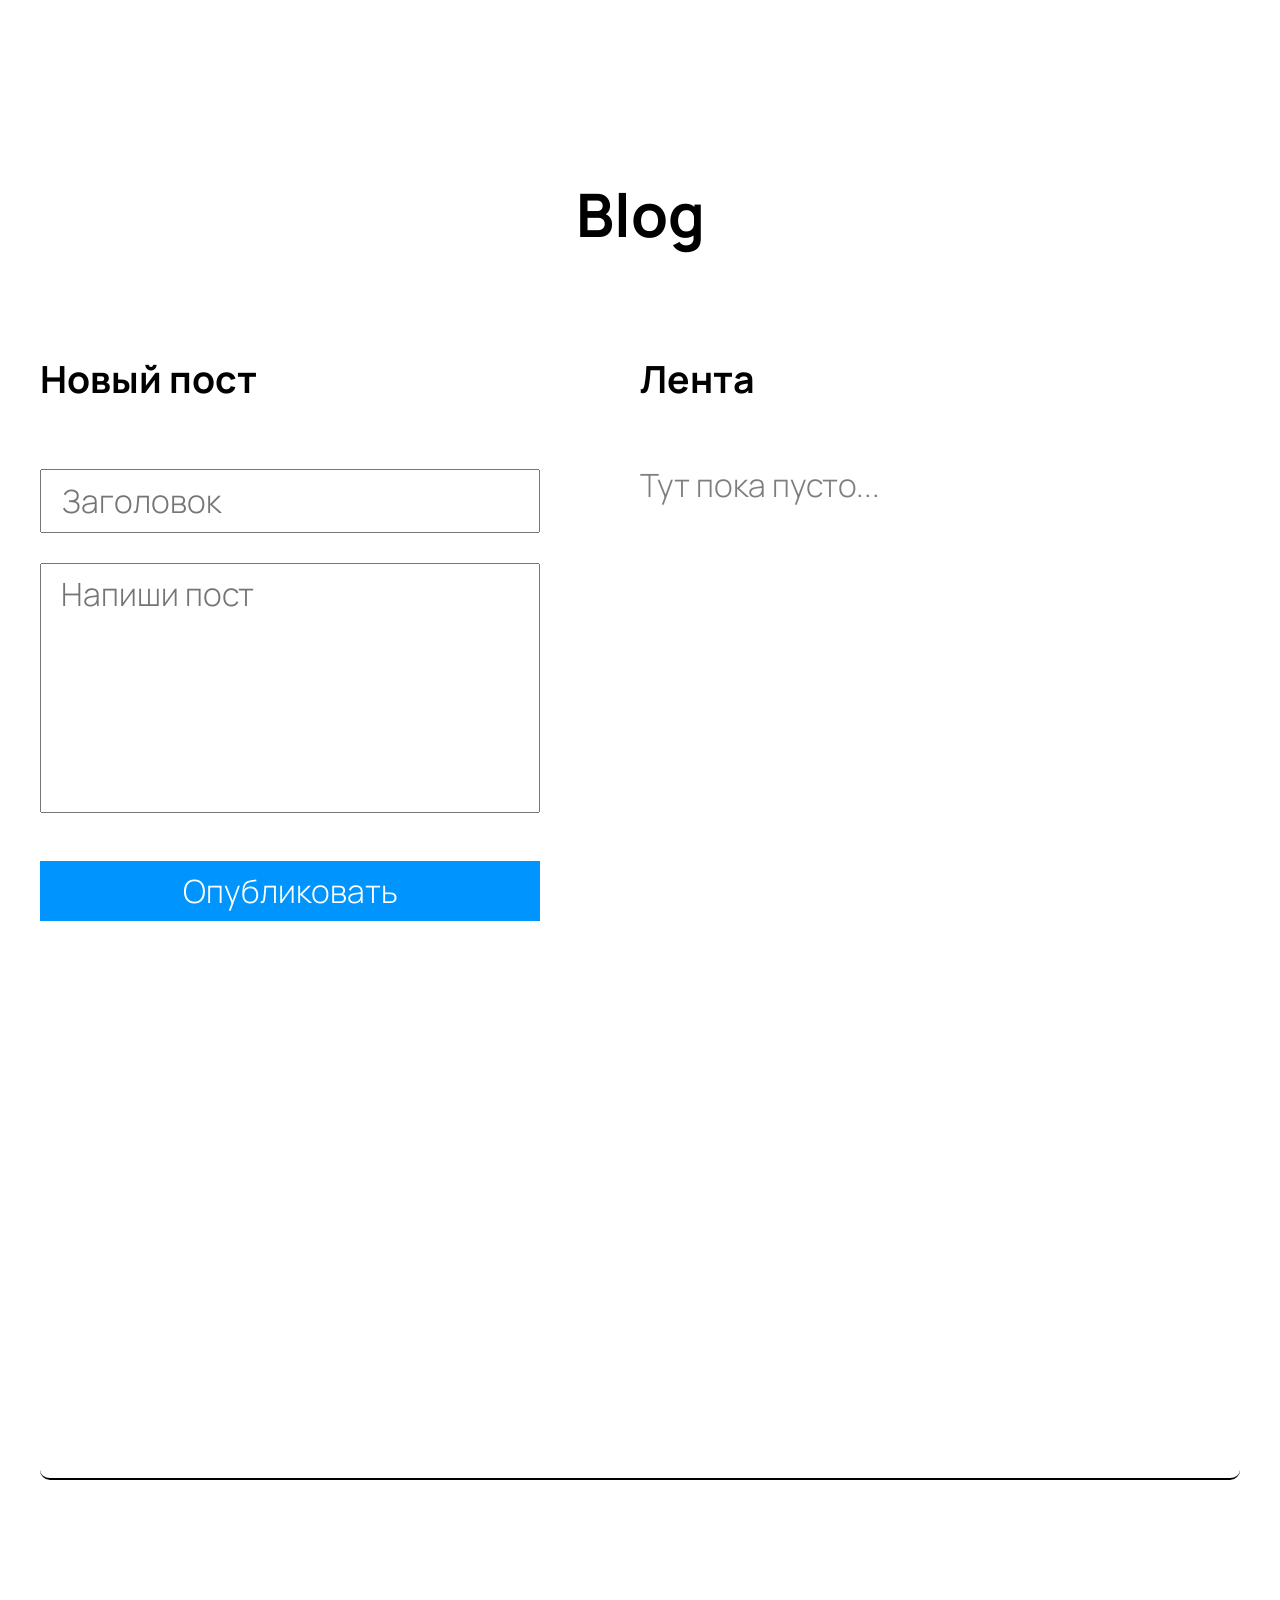
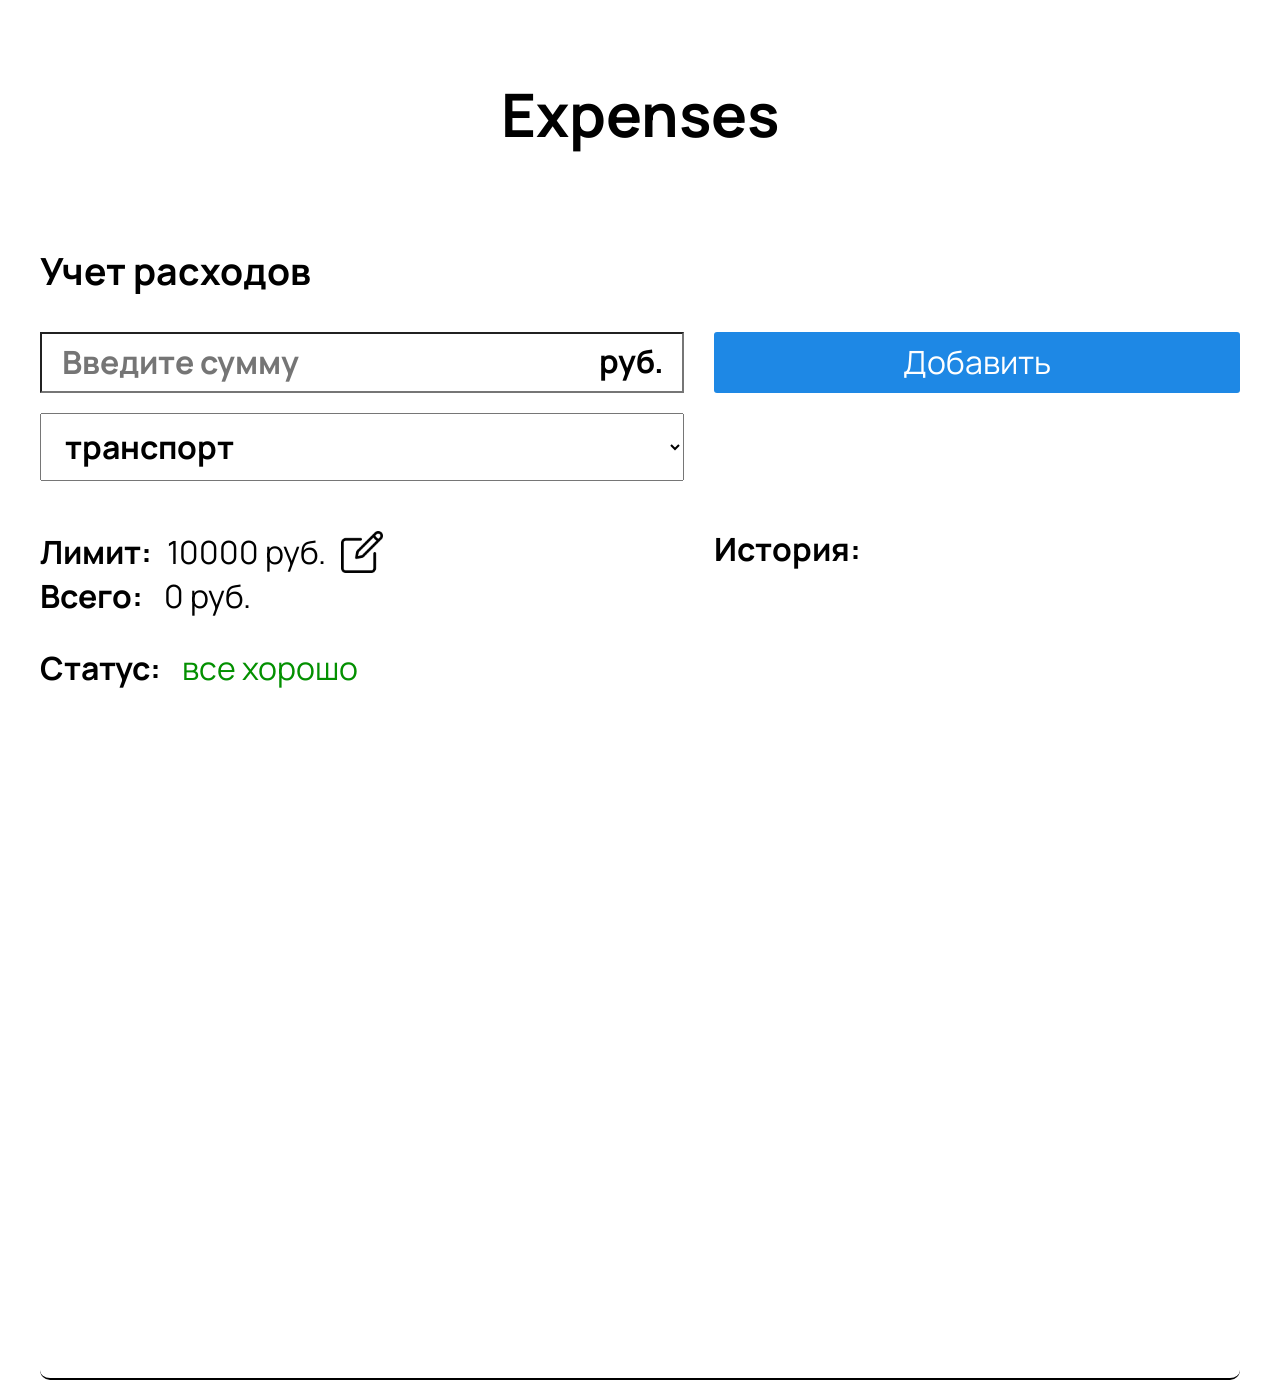
==== commit 2898df5e: "add logo" ====
--- a/index.html
+++ b/index.html
@@ -15,7 +15,8 @@
 <body>
     <div class="container">
         <header class="header">
-            <div class="logo">Sergey Levinsckiy</div>
+            <a class="logo" href="https://github.com/DeveloperSergeyL"><img src="img/logo.png" alt="Developer Sergey L"
+                    class="logo-img"></a>
             <nav>
                 <ul>
                     <li><a href="#counter">Counter</a></li>
--- a/css/style.css
+++ b/css/style.css
@@ -98,7 +98,7 @@
   justify-content: space-between;
   align-items: center;
   background-color: #fff;
-  margin: 20px 0 150px 0;
+  margin-top: 20px;
 }
 .header nav ul {
   display: flex;
@@ -112,12 +112,21 @@
 .header nav ul li a:hover {
   opacity: 0.5;
 }
+.header .logo {
+  position: relative;
+  width: 200px;
+  height: 60px;
+}
+.header .logo .logo-img {
+  top: 0;
+  left: 0;
+  position: absolute;
+}
 
 .counter {
   display: flex;
   flex-direction: column;
   align-items: center;
-  justify-content: center;
 }
 .counter button {
   width: 500px;
@@ -152,7 +161,6 @@
 .blog {
   display: flex;
   flex-direction: column;
-  justify-content: center;
   align-items: center;
 }
 .blog__body {
@@ -256,7 +264,6 @@
 .expense {
   display: flex;
   flex-direction: column;
-  justify-content: center;
   align-items: center;
 }
 .expense__body {
@@ -499,7 +506,9 @@
 
 section {
   height: 1500px;
-  margin-bottom: 200px;
+  padding: 200px 0;
+  border-bottom: 2px solid #000;
+  border-radius: 10px;
 }
 
 .open {
